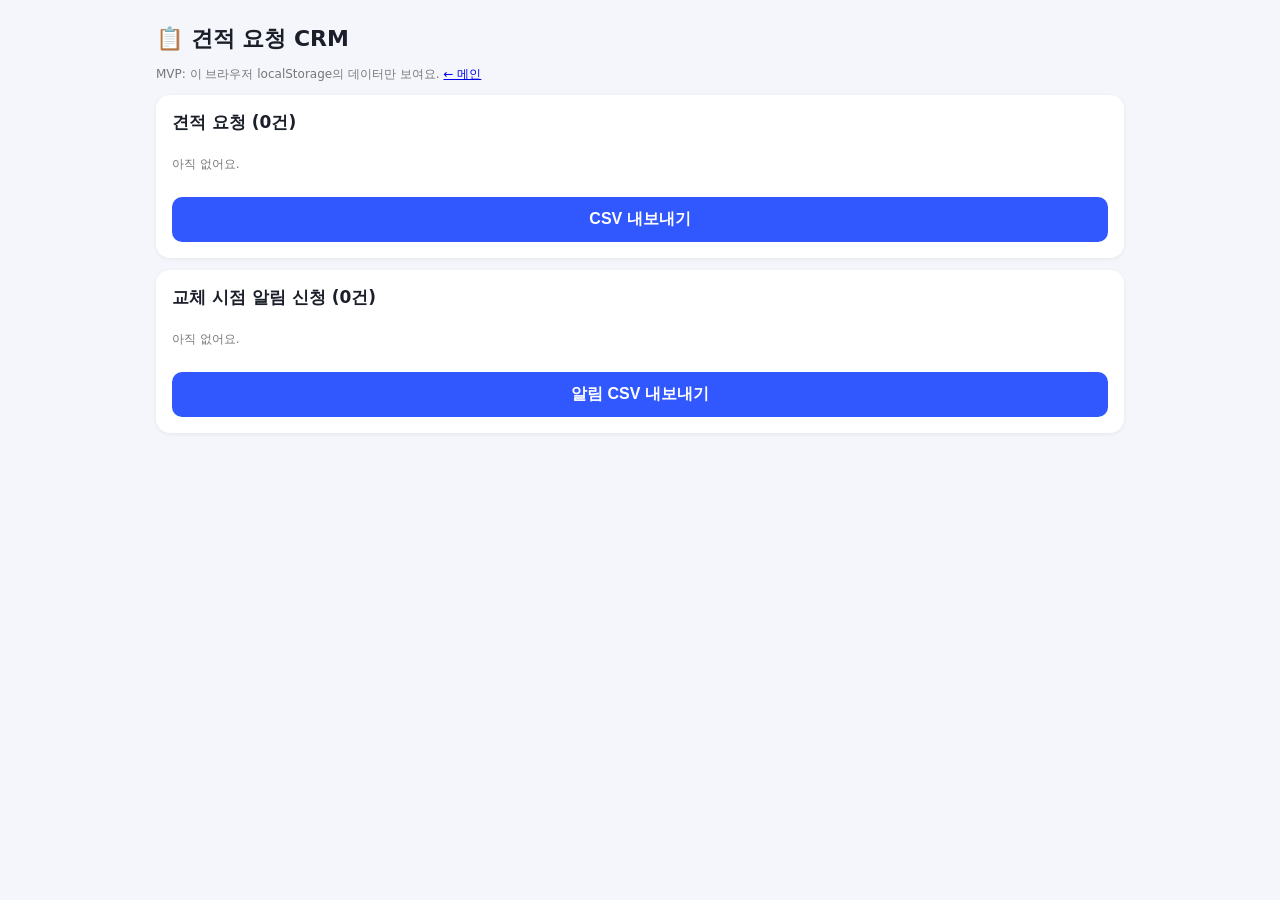
==== admin.html @ be4fdce4 "폰매니저 AI 총비용 비교 MVP 첫 버전을 올렸어요" ====
<!doctype html><html lang="ko"><head><meta charset="utf-8"><meta name="viewport" content="width=device-width,initial-scale=1">
<title>폰매니저 AI - 견적 요청 CRM</title><link rel="stylesheet" href="style.css"></head><body><main style="max-width:1000px">
<h1>📋 견적 요청 CRM</h1><p class="small">MVP: 이 브라우저 localStorage의 데이터만 보여요. <a href="./">← 메인</a></p>
<section class="card"><h2>견적 요청 (<span id="n"></span>건)</h2><div style="overflow:auto" id="t"></div>
<button id="csv">CSV 내보내기</button></section>
<section class="card"><h2>교체 시점 알림 신청 (<span id="an"></span>건)</h2><div style="overflow:auto" id="at"></div><button id="csv2">알림 CSV 내보내기</button></section>
<script>
const get=k=>JSON.parse(localStorage.getItem(k)||'[]'),esc=s=>String(s??'').replace(/[&<>"]/g,c=>({'&':'&amp;','<':'&lt;','>':'&gt;','"':'&quot;'}[c]));
function table(rows,el){if(!rows.length){el.innerHTML='<p class="small">아직 없어요.</p>';return}const k=Object.keys(rows[0]);
 el.innerHTML='<table><tr>'+k.map(x=>`<th>${x}</th>`).join('')+'</tr>'+rows.map(r=>'<tr>'+k.map(x=>`<td>${esc(r[x])}</td>`).join('')+'</tr>').join('')+'</table>'}
function csv(rows,name){if(!rows.length)return alert('데이터가 없어요');const k=Object.keys(rows[0]),q=v=>'"'+String(v??'').replace(/"/g,'""')+'"';
 const b=new Blob(['\ufeff'+[k.join(','),...rows.map(r=>k.map(x=>q(r[x])).join(','))].join('\n')],{type:'text/csv'});
 const a=document.createElement('a');a.href=URL.createObjectURL(b);a.download=name;a.click()}
const L=get('pm_leads'),A=get('pm_alerts');n.textContent=L.length;an.textContent=A.length;table(L,t);table(A,at);
document.getElementById('csv').onclick=()=>csv(L,'leads.csv');document.getElementById('csv2').onclick=()=>csv(A,'alerts.csv');
</script></main></body></html>
---- style.css ----
*{box-sizing:border-box}body{margin:0;font-family:system-ui,-apple-system,"Apple SD Gothic Neo",sans-serif;background:#f4f6fb;color:#1b1f2a}
main{max-width:560px;margin:auto;padding:16px}h1{font-size:22px;margin:8px 0}h2{font-size:17px;margin:0 0 10px}
.card{background:#fff;border-radius:14px;padding:16px;margin:12px 0;box-shadow:0 1px 4px #0001}
.warn{background:#fff4d6;border:1px solid #f0c040;border-radius:10px;padding:8px 12px;font-size:13px;font-weight:600}
label{display:block;font-size:13px;margin:8px 0 3px;color:#555}input,select,textarea{width:100%;padding:10px;border:1px solid #ccd;border-radius:8px;font-size:15px}
button{width:100%;padding:12px;margin-top:12px;border:0;border-radius:10px;background:#3157ff;color:#fff;font-size:16px;font-weight:700}
.tabs{display:flex;gap:6px}.tabs button{background:#dde3ff;color:#3157ff}.tabs button.on{background:#3157ff;color:#fff}
table{width:100%;border-collapse:collapse;font-size:12px}td,th{border-bottom:1px solid #eee;padding:5px;text-align:right}td:first-child,th:first-child{text-align:left}
.best{background:#e8fff0;font-weight:700}.chat{max-height:320px;overflow:auto}.msg{padding:9px 12px;border-radius:12px;margin:6px 0;font-size:14px;line-height:1.5}
.bot{background:#eef1ff}.me{background:#3157ff;color:#fff;margin-left:20%}.row{display:flex;gap:6px}.row input{flex:1}.row button{width:auto;margin:0}
.small{font-size:12px;color:#777}.ok{color:#0a8a3a;font-weight:600}
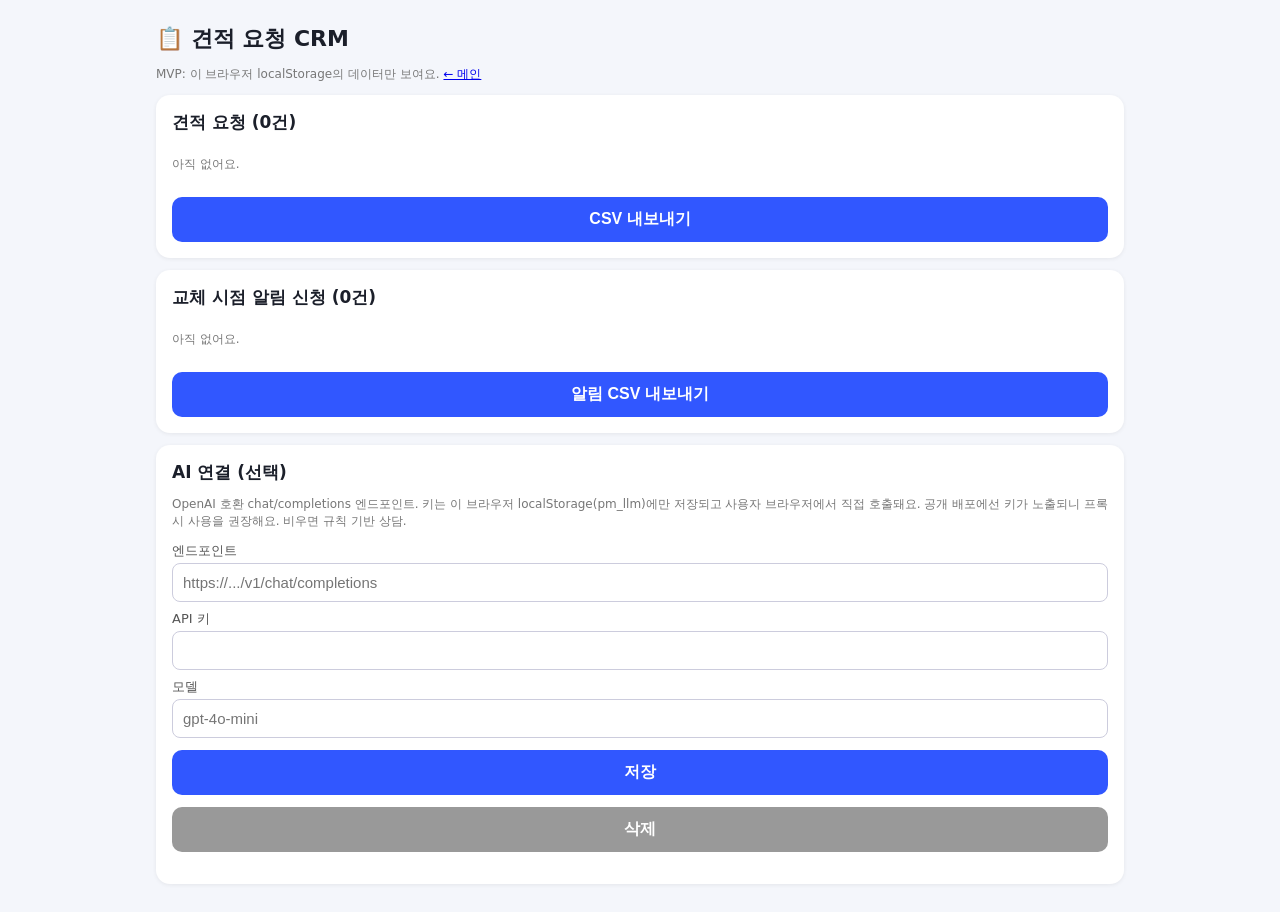
==== commit e0fc3670: "메인 화면을 한 번에 한 질문씩 묻는 채팅형 AI 상담으로 바꿨어요" ====
--- a/admin.html
+++ b/admin.html
@@ -4,7 +4,13 @@
 <section class="card"><h2>견적 요청 (<span id="n"></span>건)</h2><div style="overflow:auto" id="t"></div>
 <button id="csv">CSV 내보내기</button></section>
 <section class="card"><h2>교체 시점 알림 신청 (<span id="an"></span>건)</h2><div style="overflow:auto" id="at"></div><button id="csv2">알림 CSV 내보내기</button></section>
+<section class="card"><h2>AI 연결 (선택)</h2><p class="small">OpenAI 호환 chat/completions 엔드포인트. 키는 이 브라우저 localStorage(pm_llm)에만 저장되고 사용자 브라우저에서 직접 호출돼요. 공개 배포에선 키가 노출되니 프록시 사용을 권장해요. 비우면 규칙 기반 상담.</p>
+<label>엔드포인트</label><input id="ep" placeholder="https://.../v1/chat/completions"><label>API 키</label><input id="ky" type="password"><label>모델</label><input id="md" placeholder="gpt-4o-mini">
+<button id="sv">저장</button><button id="rm" style="background:#999">삭제</button><p id="lo" class="ok"></p></section>
 <script>
+const C=JSON.parse(localStorage.getItem('pm_llm')||'{}');ep.value=C.endpoint||'';ky.value=C.key||'';md.value=C.model||'';
+sv.onclick=()=>{localStorage.setItem('pm_llm',JSON.stringify({endpoint:ep.value.trim(),key:ky.value.trim(),model:md.value.trim()}));lo.textContent='저장됨'};
+rm.onclick=()=>{localStorage.removeItem('pm_llm');ep.value=ky.value=md.value='';lo.textContent='삭제됨'};
 const get=k=>JSON.parse(localStorage.getItem(k)||'[]'),esc=s=>String(s??'').replace(/[&<>"]/g,c=>({'&':'&amp;','<':'&lt;','>':'&gt;','"':'&quot;'}[c]));
 function table(rows,el){if(!rows.length){el.innerHTML='<p class="small">아직 없어요.</p>';return}const k=Object.keys(rows[0]);
  el.innerHTML='<table><tr>'+k.map(x=>`<th>${x}</th>`).join('')+'</tr>'+rows.map(r=>'<tr>'+k.map(x=>`<td>${esc(r[x])}</td>`).join('')+'</tr>').join('')+'</table>'}
--- a/style.css
+++ b/style.css
@@ -9,3 +9,14 @@
 .best{background:#e8fff0;font-weight:700}.chat{max-height:320px;overflow:auto}.msg{padding:9px 12px;border-radius:12px;margin:6px 0;font-size:14px;line-height:1.5}
 .bot{background:#eef1ff}.me{background:#3157ff;color:#fff;margin-left:20%}.row{display:flex;gap:6px}.row input{flex:1}.row button{width:auto;margin:0}
 .small{font-size:12px;color:#777}.ok{color:#0a8a3a;font-weight:600}
+body.chatpage{background:#b2c7da;height:100dvh;display:flex;flex-direction:column}
+header.top{background:#fff;padding:10px 14px;box-shadow:0 1px 3px #0002}header.top b{font-size:17px}
+#log{flex:1;overflow:auto;padding:12px;max-width:640px;width:100%;margin:auto}
+.b{max-width:85%;padding:10px 13px;border-radius:16px;margin:6px 0;font-size:15px;line-height:1.5;word-break:keep-all;width:fit-content}
+.b.bot{background:#fff;border-top-left-radius:4px}.b.me{background:#fee500;margin-left:auto;border-top-right-radius:4px;cursor:pointer}
+.b.card{max-width:100%;width:100%}.dots span{display:inline-block;width:7px;height:7px;margin:0 2px;background:#999;border-radius:50%;animation:bl 1s infinite}
+.dots span:nth-child(2){animation-delay:.2s}.dots span:nth-child(3){animation-delay:.4s}@keyframes bl{50%{opacity:.2}}
+#chips{display:flex;gap:6px;overflow-x:auto;padding:6px 12px;max-width:640px;width:100%;margin:auto}
+#chips button{width:auto;flex:none;margin:0;padding:7px 12px;border-radius:18px;background:#fff;color:#1b1f2a;border:1px solid #ccd;font-size:14px;font-weight:500}
+#bar{display:flex;gap:6px;padding:8px 12px 12px;background:#fff;max-width:640px;width:100%;margin:auto}#bar input{flex:1}#bar button{width:auto;margin:0}
+.b.card button{padding:8px;font-size:14px}
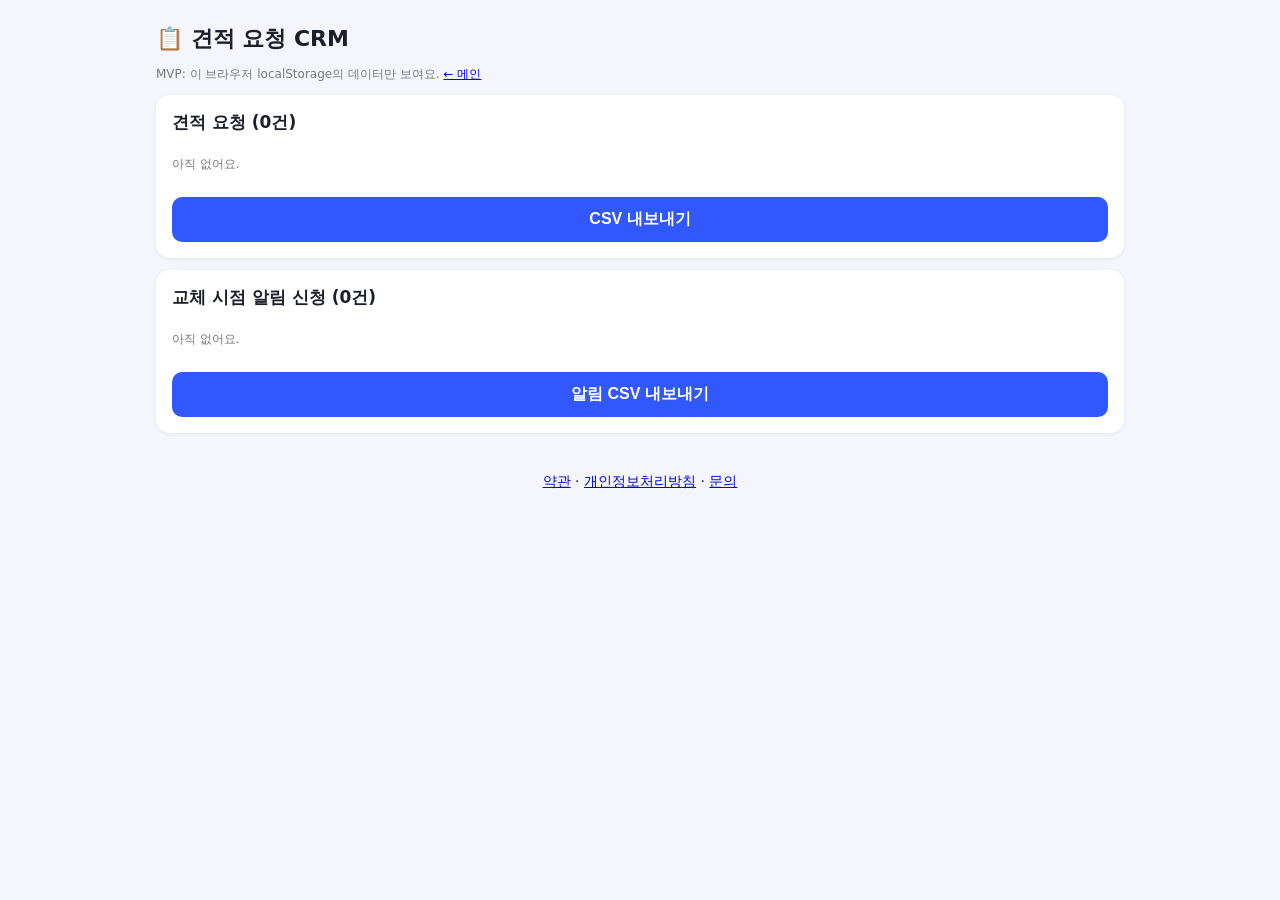
==== commit d3f17e8a: "개인 운영 공개 서비스를 위해 약관·개인정보처리방침·견적 요청 시트 연동·분석 동의·공유 미리보기를 갖췄어요" ====
--- a/admin.html
+++ b/admin.html
@@ -1,13 +1,14 @@
 <!doctype html><html lang="ko"><head><meta charset="utf-8"><meta name="viewport" content="width=device-width,initial-scale=1">
-<title>폰매니저 AI - 견적 요청 CRM</title><link rel="stylesheet" href="style.css"></head><body><main style="max-width:1000px">
+<title>폰매니저 AI - 견적 요청 CRM</title><link rel="icon" href="favicon.svg" type="image/svg+xml"><meta name="robots" content="noindex"><link rel="stylesheet" href="style.css"></head><body><main style="max-width:1000px">
 <h1>📋 견적 요청 CRM</h1><p class="small">MVP: 이 브라우저 localStorage의 데이터만 보여요. <a href="./">← 메인</a></p>
 <section class="card"><h2>견적 요청 (<span id="n"></span>건)</h2><div style="overflow:auto" id="t"></div>
 <button id="csv">CSV 내보내기</button></section>
 <section class="card"><h2>교체 시점 알림 신청 (<span id="an"></span>건)</h2><div style="overflow:auto" id="at"></div><button id="csv2">알림 CSV 내보내기</button></section>
-<section class="card"><h2>AI 연결 (선택)</h2><p class="small">OpenAI 호환 chat/completions 엔드포인트. 키는 이 브라우저 localStorage(pm_llm)에만 저장되고 사용자 브라우저에서 직접 호출돼요. 공개 배포에선 키가 노출되니 프록시 사용을 권장해요. 비우면 규칙 기반 상담.</p>
+<section class="card" id="llm" hidden><h2>AI 연결 (선택)</h2><p class="small">OpenAI 호환 chat/completions 엔드포인트. 키는 이 브라우저 localStorage(pm_llm)에만 저장되고 사용자 브라우저에서 직접 호출돼요. 공개 배포에선 키가 노출되니 프록시 사용을 권장해요. 비우면 규칙 기반 상담.</p>
 <label>엔드포인트</label><input id="ep" placeholder="https://.../v1/chat/completions"><label>API 키</label><input id="ky" type="password"><label>모델</label><input id="md" placeholder="gpt-4o-mini">
 <button id="sv">저장</button><button id="rm" style="background:#999">삭제</button><p id="lo" class="ok"></p></section>
 <script>
+if(new URLSearchParams(location.search).has('admin'))document.getElementById('llm').hidden=false;
 const C=JSON.parse(localStorage.getItem('pm_llm')||'{}');ep.value=C.endpoint||'';ky.value=C.key||'';md.value=C.model||'';
 sv.onclick=()=>{localStorage.setItem('pm_llm',JSON.stringify({endpoint:ep.value.trim(),key:ky.value.trim(),model:md.value.trim()}));lo.textContent='저장됨'};
 rm.onclick=()=>{localStorage.removeItem('pm_llm');ep.value=ky.value=md.value='';lo.textContent='삭제됨'};
@@ -19,4 +20,4 @@
  const a=document.createElement('a');a.href=URL.createObjectURL(b);a.download=name;a.click()}
 const L=get('pm_leads'),A=get('pm_alerts');n.textContent=L.length;an.textContent=A.length;table(L,t);table(A,at);
 document.getElementById('csv').onclick=()=>csv(L,'leads.csv');document.getElementById('csv2').onclick=()=>csv(A,'alerts.csv');
-</script></main></body></html>
+</script></main><div data-footer style="text-align:center;font-size:14px;padding:12px"></div><script src="config.js"></script><script src="common.js"></script></body></html>
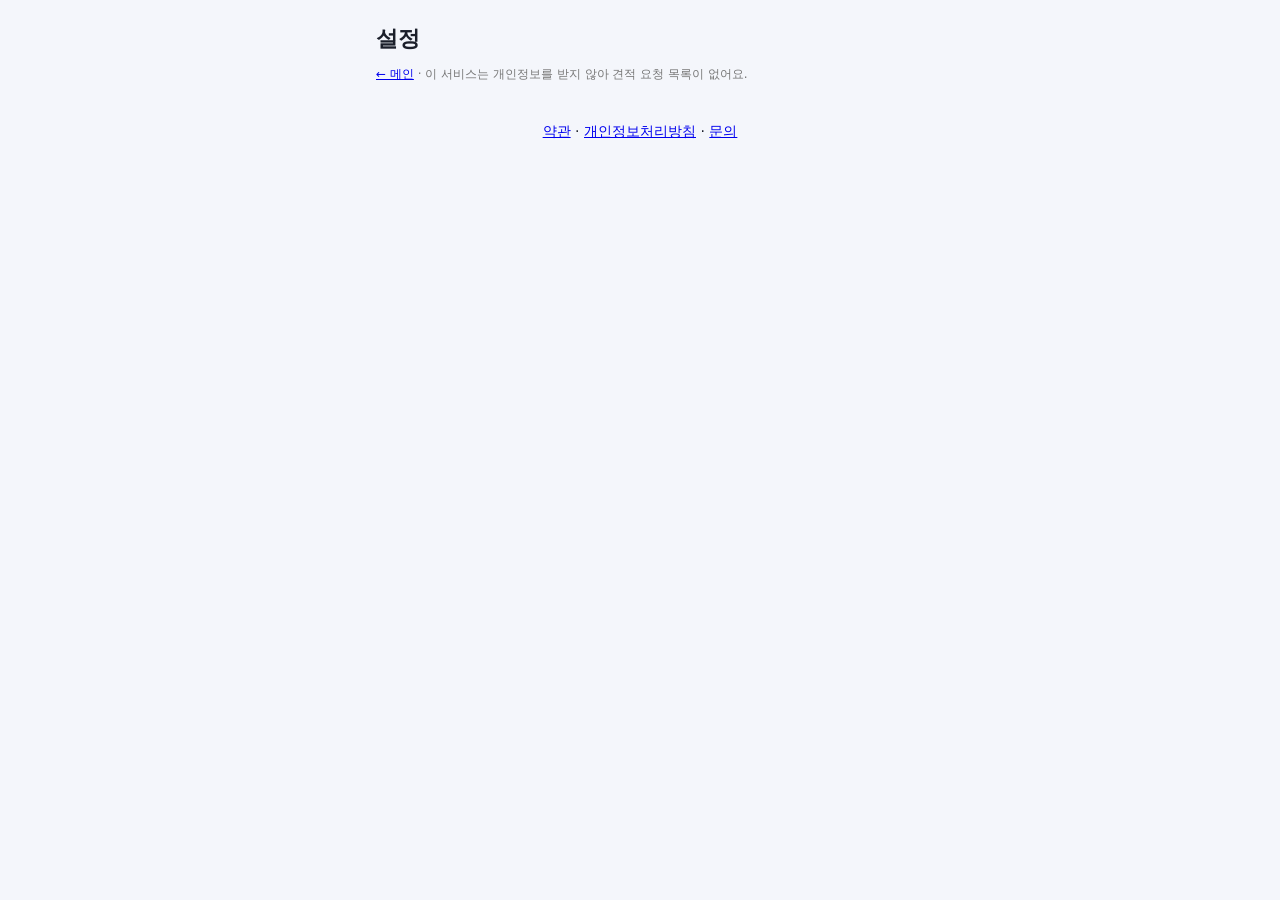
==== commit 8c8dc462: "개인정보를 받지 않도록 견적 요청 양식을 없애고 판매점에 직접 물어보는 방식으로 바꿨어요" ====
--- a/admin.html
+++ b/admin.html
@@ -1,23 +1,13 @@
-<!doctype html><html lang="ko"><head><meta charset="utf-8"><meta name="viewport" content="width=device-width,initial-scale=1">
-<title>폰매니저 AI - 견적 요청 CRM</title><link rel="icon" href="favicon.svg" type="image/svg+xml"><meta name="robots" content="noindex"><link rel="stylesheet" href="style.css"></head><body><main style="max-width:1000px">
-<h1>📋 견적 요청 CRM</h1><p class="small">MVP: 이 브라우저 localStorage의 데이터만 보여요. <a href="./">← 메인</a></p>
-<section class="card"><h2>견적 요청 (<span id="n"></span>건)</h2><div style="overflow:auto" id="t"></div>
-<button id="csv">CSV 내보내기</button></section>
-<section class="card"><h2>교체 시점 알림 신청 (<span id="an"></span>건)</h2><div style="overflow:auto" id="at"></div><button id="csv2">알림 CSV 내보내기</button></section>
-<section class="card" id="llm" hidden><h2>AI 연결 (선택)</h2><p class="small">OpenAI 호환 chat/completions 엔드포인트. 키는 이 브라우저 localStorage(pm_llm)에만 저장되고 사용자 브라우저에서 직접 호출돼요. 공개 배포에선 키가 노출되니 프록시 사용을 권장해요. 비우면 규칙 기반 상담.</p>
+<!doctype html><html lang="ko"><head><meta charset="utf-8"><meta name="viewport" content="width=device-width,initial-scale=1"><meta name="robots" content="noindex"><link rel="icon" href="favicon.svg" type="image/svg+xml">
+<title>폰매니저 AI - 설정</title><link rel="stylesheet" href="style.css"></head><body><main>
+<h1>설정</h1><p class="small"><a href="./">← 메인</a> · 이 서비스는 개인정보를 받지 않아 견적 요청 목록이 없어요.</p>
+<section class="card" id="llm" hidden><h2>AI 연결 (선택)</h2><p class="small">OpenAI 호환 chat/completions 엔드포인트. 키는 이 브라우저 localStorage(pm_llm)에만 저장되고 브라우저에서 직접 호출돼요. 공개 배포에선 키가 노출되니 프록시를 쓰세요. 비우면 규칙 기반 상담.</p>
 <label>엔드포인트</label><input id="ep" placeholder="https://.../v1/chat/completions"><label>API 키</label><input id="ky" type="password"><label>모델</label><input id="md" placeholder="gpt-4o-mini">
 <button id="sv">저장</button><button id="rm" style="background:#999">삭제</button><p id="lo" class="ok"></p></section>
 <script>
 if(new URLSearchParams(location.search).has('admin'))document.getElementById('llm').hidden=false;
+localStorage.removeItem('pm_leads');localStorage.removeItem('pm_alerts');
 const C=JSON.parse(localStorage.getItem('pm_llm')||'{}');ep.value=C.endpoint||'';ky.value=C.key||'';md.value=C.model||'';
 sv.onclick=()=>{localStorage.setItem('pm_llm',JSON.stringify({endpoint:ep.value.trim(),key:ky.value.trim(),model:md.value.trim()}));lo.textContent='저장됨'};
 rm.onclick=()=>{localStorage.removeItem('pm_llm');ep.value=ky.value=md.value='';lo.textContent='삭제됨'};
-const get=k=>JSON.parse(localStorage.getItem(k)||'[]'),esc=s=>String(s??'').replace(/[&<>"]/g,c=>({'&':'&amp;','<':'&lt;','>':'&gt;','"':'&quot;'}[c]));
-function table(rows,el){if(!rows.length){el.innerHTML='<p class="small">아직 없어요.</p>';return}const k=Object.keys(rows[0]);
- el.innerHTML='<table><tr>'+k.map(x=>`<th>${x}</th>`).join('')+'</tr>'+rows.map(r=>'<tr>'+k.map(x=>`<td>${esc(r[x])}</td>`).join('')+'</tr>').join('')+'</table>'}
-function csv(rows,name){if(!rows.length)return alert('데이터가 없어요');const k=Object.keys(rows[0]),q=v=>'"'+String(v??'').replace(/"/g,'""')+'"';
- const b=new Blob(['\ufeff'+[k.join(','),...rows.map(r=>k.map(x=>q(r[x])).join(','))].join('\n')],{type:'text/csv'});
- const a=document.createElement('a');a.href=URL.createObjectURL(b);a.download=name;a.click()}
-const L=get('pm_leads'),A=get('pm_alerts');n.textContent=L.length;an.textContent=A.length;table(L,t);table(A,at);
-document.getElementById('csv').onclick=()=>csv(L,'leads.csv');document.getElementById('csv2').onclick=()=>csv(A,'alerts.csv');
 </script></main><div data-footer style="text-align:center;font-size:14px;padding:12px"></div><script src="config.js"></script><script src="common.js"></script></body></html>
